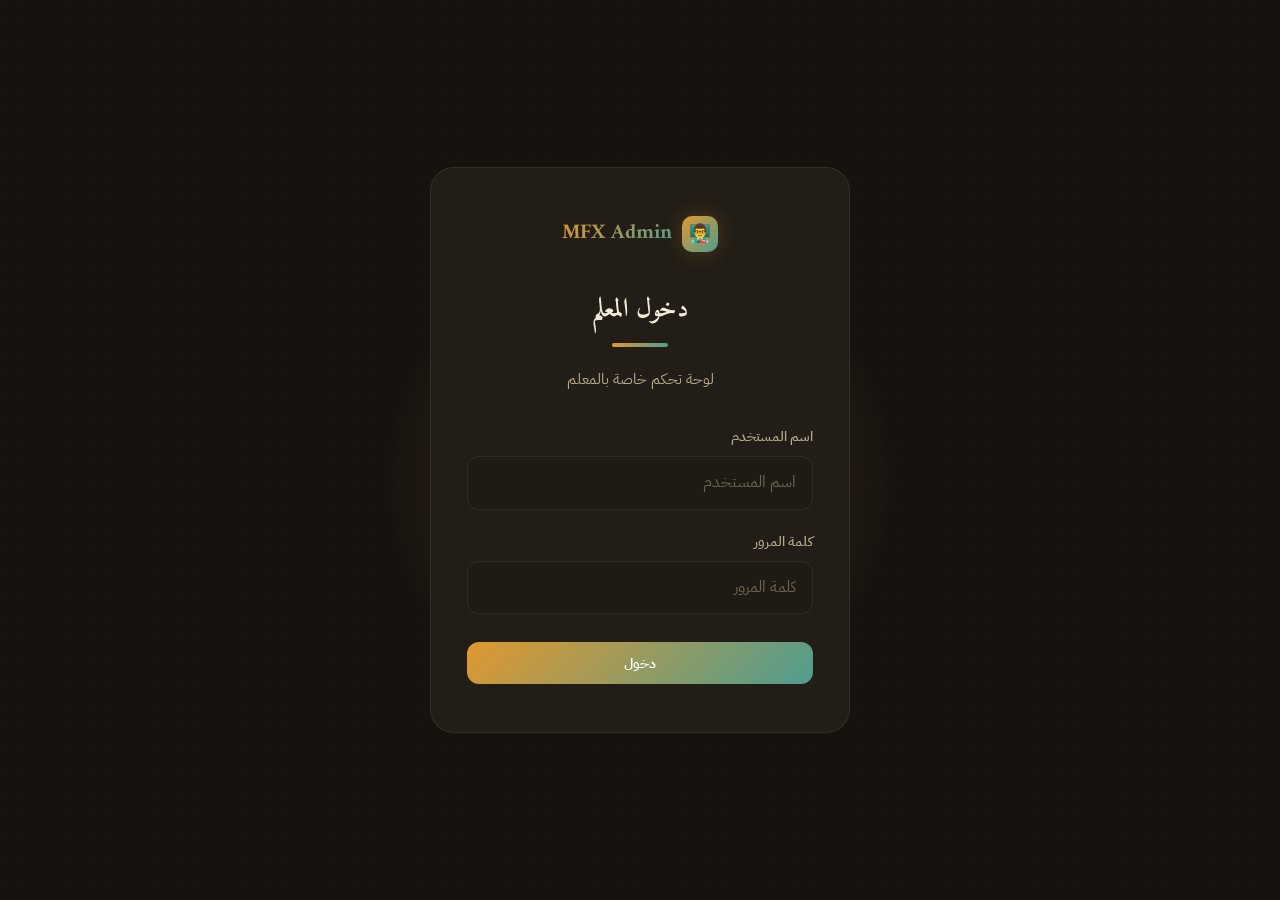
==== account.html @ 722a6562 "Add files via upload" ====
<!DOCTYPE html>
<html lang="ar" dir="rtl">
<head>
  <meta charset="UTF-8">
  <meta name="viewport" content="width=device-width, initial-scale=1.0">
  <title>الحساب | MFX Admin</title>
  <link href="https://fonts.googleapis.com/css2?family=IBM+Plex+Sans+Arabic:wght@300;400;500;600;700&display=swap" rel="stylesheet">
  <link rel="stylesheet" href="css/style.css">
</head>
<body>
  <aside class="dash-sidebar">
    <div class="logo" style="margin-bottom:32px; padding:0 8px;">
      <div class="logo-mark">👨‍🏫</div>
      <span class="text-gradient">MFX Admin</span>
    </div>
    <nav>
      <a href="index.html" class="dash-nav-item"><span>📊</span> لوحة التحكم</a>
      <a href="units.html" class="dash-nav-item"><span>🎓</span> الكورسات</a>
      <a href="codes.html" class="dash-nav-item"><span>🎫</span> توليد الأكواد</a>
      <a href="students.html" class="dash-nav-item"><span>👥</span> الطلاب</a>
      <a href="exams.html" class="dash-nav-item"><span>📝</span> النتائج والامتحانات</a>
      <a href="presentations.html" class="dash-nav-item"><span>📊</span> العروض التقديمية</a>
      <a href="chat.html" class="dash-nav-item"><span>💬</span> المحادثات</a>
      <a href="account.html" class="dash-nav-item active"><span>🔒</span> الحساب</a>
      <a href="#" class="dash-nav-item" onclick="logout()" style="margin-top:auto; color:var(--danger);"><span>🚪</span> خروج</a>
    </nav>
  </aside>

  <main class="dash-main">
    <div style="margin-bottom:32px;">
      <h1 style="font-size:1.6rem;">🔒 الحساب</h1>
      <p style="color:var(--text-secondary); margin-top:4px;">غيّر كلمة مرور حساب الأدمن</p>
    </div>

    <div style="background:var(--bg-card); border:1px solid var(--border); border-radius:var(--radius-lg); padding:32px; max-width:480px;">
      <div class="form-group">
        <label>كلمة المرور الحالية</label>
        <input type="password" class="inp" id="current-password" autocomplete="current-password">
      </div>
      <div class="form-group">
        <label>كلمة المرور الجديدة (8 حروف على الأقل)</label>
        <input type="password" class="inp" id="new-password" autocomplete="new-password">
      </div>
      <div class="form-group">
        <label>تأكيد كلمة المرور الجديدة</label>
        <input type="password" class="inp" id="confirm-password" autocomplete="new-password">
      </div>
      <button class="btn btn-primary" onclick="changeAdminPassword()">💾 تغيير كلمة المرور</button>
    </div>
  </main>

  <script src="js/app.js"></script>
</body>
</html>
---- css/style.css ----
@import url('https://fonts.googleapis.com/css2?family=Amiri:ital,wght@0,400;0,700;1,400&family=IBM+Plex+Sans+Arabic:wght@300;400;500;600;700&display=swap');

/* ============================================================
   "دفتر وحبر" (Notebook & Ink) — a warm, low-glare study theme.
   Built deliberately AWAY from the two AI-default looks: this is
   not cream-paper-with-terracotta, and not near-black-with-neon.
   Instead: a warm charcoal-brown (never pure black — easier on
   the eyes for long sessions) with a honey-amber "highlighter"
   accent and a muted ink-teal second accent. Amiri (a classical
   Arabic Naskh serif) carries headings — a nod to exam paper and
   handwritten notebooks — while IBM Plex Sans Arabic stays for
   body text and UI, where clarity matters more than character.
   Same tokens as the student site, kept in sync deliberately.
   ============================================================ */
:root {
  --bg: #16130f;
  --bg-elevated: #1e1a14;
  --bg-card: #221d16;
  --bg-glass: rgba(34, 29, 22, 0.72);
  --border: rgba(244, 228, 193, 0.08);
  --border-hover: rgba(244, 228, 193, 0.18);
  --text: #f3ead9;
  --text-secondary: #b6a98e;
  --text-muted: #6e6350;
  --accent: #e0982f;
  --accent-light: #f0b45c;
  --accent-glow: rgba(224, 152, 47, 0.25);
  --accent-2: #4f9d8f;
  --accent-2-glow: rgba(79, 157, 143, 0.2);
  --success: #6fae4e;
  --warning: #e0982f;
  --danger: #cf5d4c;
  --radius-sm: 8px;
  --radius-md: 12px;
  --radius-lg: 16px;
  --radius-xl: 24px;
  --shadow-sm: 0 1px 2px rgba(0,0,0,0.4);
  --shadow-md: 0 4px 20px rgba(0,0,0,0.5);
  --shadow-lg: 0 8px 40px rgba(0,0,0,0.6);
  --shadow-glow: 0 0 40px var(--accent-glow);
  --transition: all 0.25s cubic-bezier(0.4, 0, 0.2, 1);
  --font-display: 'Amiri', 'IBM Plex Sans Arabic', serif;
}

* { margin:0; padding:0; box-sizing:border-box; }
html { scroll-behavior:smooth; }
body {
  font-family: 'IBM Plex Sans Arabic', sans-serif;
  background:
    radial-gradient(circle at 1.5px 1.5px, rgba(244,228,193,0.05) 1px, transparent 0) 0 0/22px 22px,
    var(--bg);
  color: var(--text);
  line-height: 1.7;
  min-height: 100vh;
  direction: rtl;
  -webkit-font-smoothing: antialiased;
}
h1, h2 { font-family: var(--font-display); }

::-webkit-scrollbar { width: 6px; }
::-webkit-scrollbar-track { background: transparent; }
::-webkit-scrollbar-thumb { background: var(--text-muted); border-radius: 3px; }
::selection { background: var(--accent); color: #1a1509; }

/* Visible keyboard focus everywhere — never removed, only restyled */
a:focus-visible, button:focus-visible, input:focus-visible, textarea:focus-visible,
select:focus-visible, .btn:focus-visible, .opt:focus-within {
  outline: 2px solid var(--accent);
  outline-offset: 2px;
}

@media (prefers-reduced-motion: reduce) {
  .anim, .skel { animation: none !important; opacity: 1 !important; }
  * { transition-duration: 0.01ms !important; }
}

.container { max-width: 1200px; margin:0 auto; padding: 0 24px; }
.section { padding: 100px 0; }

.text-gradient {
  font-family: var(--font-display);
  background: linear-gradient(135deg, var(--accent) 0%, var(--accent-2) 100%);
  -webkit-background-clip: text;
  -webkit-text-fill-color: transparent;
  background-clip: text;
}

.glass {
  background: var(--bg-glass);
  backdrop-filter: blur(20px) saturate(180%);
  -webkit-backdrop-filter: blur(20px) saturate(180%);
  border: 1px solid var(--border);
}

/* Navbar */
.navbar {
  position: fixed;
  top:0; left:0; right:0;
  z-index: 1000;
  height: 72px;
  display: flex;
  align-items: center;
  background: rgba(22,19,15,0.82);
  backdrop-filter: blur(20px);
  border-bottom: 1px solid var(--border);
}
.navbar-inner {
  width: 100%;
  max-width: 1200px;
  margin: 0 auto;
  padding: 0 24px;
  display: flex;
  align-items: center;
  justify-content: space-between;
}
.logo {
  display: flex;
  align-items: center;
  gap: 10px;
  text-decoration: none;
  color: var(--text);
  font-weight: 700;
  font-size: 1.3rem;
}
.logo-mark {
  width: 36px; height: 36px;
  border-radius: 10px;
  background: linear-gradient(135deg, var(--accent), var(--accent-2));
  display: flex;
  align-items: center;
  justify-content: center;
  font-size: 1.1rem;
  box-shadow: 0 0 20px var(--accent-glow);
}
.nav-links {
  display: flex;
  gap: 32px;
  list-style: none;
}
.nav-links a {
  color: var(--text-secondary);
  text-decoration: none;
  font-size: 0.9rem;
  font-weight: 500;
  transition: var(--transition);
  position: relative;
}
.nav-links a:hover { color: var(--text); }
.nav-links a::after {
  content: '';
  position: absolute;
  bottom: -6px; left: 50%;
  transform: translateX(-50%);
  width: 0; height: 2px;
  background: linear-gradient(90deg, var(--accent), var(--accent-2));
  border-radius: 2px;
  transition: var(--transition);
}
.nav-links a:hover::after { width: 100%; }
.nav-actions { display: flex; gap: 12px; align-items: center; }

/* Buttons */
.btn {
  display: inline-flex;
  align-items: center;
  justify-content: center;
  gap: 8px;
  padding: 10px 22px;
  border-radius: var(--radius-md);
  font-size: 0.9rem;
  font-weight: 600;
  text-decoration: none;
  border: none;
  cursor: pointer;
  transition: var(--transition);
  font-family: inherit;
  white-space: nowrap;
}
.btn-primary {
  background: linear-gradient(135deg, var(--accent), var(--accent-2));
  color: white;
  box-shadow: 0 0 0 0 var(--accent-glow);
}
.btn-primary:hover {
  transform: translateY(-2px);
  box-shadow: 0 8px 30px var(--accent-glow), 0 0 0 1px rgba(244,228,193,0.12) inset;
}
.btn-secondary {
  background: var(--bg-elevated);
  color: var(--text);
  border: 1px solid var(--border);
}
.btn-secondary:hover {
  border-color: var(--border-hover);
  background: rgba(244,228,193,0.04);
  transform: translateY(-1px);
}
.btn-ghost {
  background: transparent;
  color: var(--text-secondary);
}
.btn-ghost:hover { color: var(--text); }
.btn-danger {
  background: rgba(239,68,68,0.1);
  color: var(--danger);
  border: 1px solid rgba(239,68,68,0.2);
}
.btn-danger:hover {
  background: rgba(239,68,68,0.2);
  transform: translateY(-1px);
}
.btn-lg { padding: 14px 32px; font-size: 1rem; }
.btn-sm { padding: 6px 14px; font-size: 0.8rem; }

/* Hero */
.hero {
  position: relative;
  padding: 160px 0 100px;
  overflow: hidden;
  text-align: center;
}
.hero::before {
  content: '';
  position: absolute;
  top: -50%; left: 50%;
  transform: translateX(-50%);
  width: 800px; height: 800px;
  background: radial-gradient(circle, var(--accent-glow) 0%, transparent 70%);
  pointer-events: none;
}
.hero h1 {
  font-size: clamp(2.5rem, 6vw, 4.5rem);
  font-weight: 700;
  line-height: 1.15;
  margin-bottom: 24px;
  position: relative;
  z-index: 1;
  letter-spacing: -0.02em;
}
.hero p {
  font-size: 1.2rem;
  color: var(--text-secondary);
  max-width: 560px;
  margin: 0 auto 40px;
  position: relative;
  z-index: 1;
}
.hero-actions {
  display: flex;
  gap: 16px;
  justify-content: center;
  flex-wrap: wrap;
  position: relative;
  z-index: 1;
}

/* Cards */
.card {
  background: var(--bg-card);
  border: 1px solid var(--border);
  border-radius: var(--radius-lg);
  overflow: hidden;
  transition: var(--transition);
  position: relative;
}
.card::before {
  content: '';
  position: absolute;
  top: 0; left: 0; right: 0;
  height: 1px;
  background: linear-gradient(90deg, transparent, rgba(244,228,193,0.1), transparent);
}
.card:hover {
  border-color: var(--border-hover);
  transform: translateY(-6px);
  box-shadow: var(--shadow-lg), 0 0 60px rgba(224,152,47,0.08);
}
.card-img {
  width: 100%;
  height: 200px;
  background: linear-gradient(135deg, #241f17 0%, #17140f 50%, #241f17 100%);
  display: flex;
  align-items: center;
  justify-content: center;
  font-size: 3.5rem;
  position: relative;
  overflow: hidden;
}
.card-img::after {
  content: '';
  position: absolute;
  inset: 0;
  background: linear-gradient(to top, var(--bg-card), transparent 60%);
}
.card-body { padding: 24px; }
.card-tag {
  display: inline-block;
  padding: 4px 12px;
  background: rgba(224,152,47,0.1);
  color: var(--accent-light);
  border-radius: 100px;
  font-size: 0.75rem;
  font-weight: 600;
  margin-bottom: 12px;
}
.card h3 { font-size: 1.15rem; font-weight: 600; margin-bottom: 8px; line-height: 1.4; }
.card p { color: var(--text-secondary); font-size: 0.9rem; line-height: 1.7; margin-bottom: 16px; }
.card-footer {
  display: flex;
  align-items: center;
  justify-content: space-between;
  padding-top: 16px;
  border-top: 1px solid var(--border);
}
.card-price { font-size: 1.4rem; font-weight: 700; }
.card-price span { font-size: 0.8rem; color: var(--text-muted); font-weight: 400; }

/* Grids */
.grid-3 {
  display: grid;
  grid-template-columns: repeat(auto-fill, minmax(320px, 1fr));
  gap: 24px;
}
.grid-4 {
  display: grid;
  grid-template-columns: repeat(auto-fill, minmax(260px, 1fr));
  gap: 20px;
}

/* Feature cards */
.feature-card {
  padding: 32px;
  background: var(--bg-card);
  border: 1px solid var(--border);
  border-radius: var(--radius-lg);
  transition: var(--transition);
}
.feature-card:hover {
  border-color: rgba(224,152,47,0.3);
  box-shadow: 0 0 40px rgba(224,152,47,0.06);
}
.feature-icon {
  width: 48px; height: 48px;
  border-radius: var(--radius-md);
  background: linear-gradient(135deg, var(--accent), var(--accent-2));
  display: flex;
  align-items: center;
  justify-content: center;
  font-size: 1.4rem;
  margin-bottom: 20px;
  box-shadow: 0 4px 20px var(--accent-glow);
}
.feature-card h3 { font-size: 1.05rem; font-weight: 600; margin-bottom: 8px; }
.feature-card p { color: var(--text-secondary); font-size: 0.9rem; line-height: 1.7; }

/* Tabs */
.tabs {
  display: flex;
  gap: 4px;
  border-bottom: 1px solid var(--border);
  margin-bottom: 32px;
  overflow-x: auto;
}
.tab {
  padding: 14px 24px;
  background: none;
  border: none;
  color: var(--text-secondary);
  font-family: inherit;
  font-size: 0.9rem;
  font-weight: 600;
  cursor: pointer;
  border-bottom: 2px solid transparent;
  transition: var(--transition);
  white-space: nowrap;
}
.tab:hover { color: var(--text); }
.tab.active { color: var(--text); border-bottom-color: var(--accent); }

/* Accordion */
.accordion-item {
  background: var(--bg-card);
  border: 1px solid var(--border);
  border-radius: var(--radius-md);
  overflow: hidden;
  margin-bottom: 8px;
}
.accordion-header {
  padding: 18px 22px;
  display: flex;
  align-items: center;
  justify-content: space-between;
  cursor: pointer;
  transition: var(--transition);
  user-select: none;
}
.accordion-header:hover { background: rgba(244,228,193,0.03); }
.accordion-header h4 { font-size: 0.95rem; font-weight: 600; }
.accordion-header .meta {
  display: flex;
  align-items: center;
  gap: 16px;
  color: var(--text-muted);
  font-size: 0.85rem;
}
.accordion-content {
  padding: 0 22px 22px;
  display: none;
}
.accordion-item.open .accordion-content { display: block; }
.accordion-item.open .accordion-header { border-bottom: 1px solid var(--border); }

/* Exam */
.exam-wrap {
  max-width: 800px;
  margin: 0 auto;
  padding: 120px 24px 60px;
}
.exam-header { text-align: center; margin-bottom: 48px; }
.timer {
  display: inline-flex;
  align-items: center;
  gap: 10px;
  padding: 10px 24px;
  background: var(--bg-card);
  border: 1px solid var(--border);
  border-radius: 100px;
  font-size: 1.1rem;
  font-weight: 700;
  font-family: monospace;
  letter-spacing: 1px;
}
.q-card {
  background: var(--bg-card);
  border: 1px solid var(--border);
  border-radius: var(--radius-lg);
  padding: 32px;
  margin-bottom: 20px;
}
.q-num {
  display: inline-block;
  padding: 4px 14px;
  background: linear-gradient(135deg, var(--accent), var(--accent-2));
  color: white;
  border-radius: 100px;
  font-size: 0.75rem;
  font-weight: 700;
  margin-bottom: 16px;
}
.q-text { font-size: 1.1rem; font-weight: 600; margin-bottom: 24px; line-height: 1.8; }
.opts { display: flex; flex-direction: column; gap: 10px; }
.opt {
  display: flex;
  align-items: center;
  gap: 14px;
  padding: 16px 20px;
  background: var(--bg-elevated);
  border: 1px solid var(--border);
  border-radius: var(--radius-md);
  cursor: pointer;
  transition: var(--transition);
}
.opt:hover { border-color: rgba(224,152,47,0.4); background: rgba(224,152,47,0.04); }
.opt input[type="radio"] { width: 20px; height: 20px; accent-color: var(--accent); flex-shrink: 0; }
.opt.sel { border-color: var(--accent); background: rgba(224,152,47,0.08); }

/* Auth */
.auth-wrap {
  min-height: 100vh;
  display: flex;
  align-items: center;
  justify-content: center;
  padding: 24px;
  position: relative;
  overflow: hidden;
}
.auth-wrap::before {
  content: '';
  position: absolute;
  top: 20%; left: 50%;
  transform: translateX(-50%);
  width: 600px; height: 600px;
  background: radial-gradient(circle, var(--accent-glow) 0%, transparent 60%);
  pointer-events: none;
}
.auth-card {
  width: 100%;
  max-width: 420px;
  background: var(--bg-card);
  border: 1px solid var(--border);
  border-radius: var(--radius-xl);
  padding: 48px 36px;
  position: relative;
  z-index: 1;
}
.auth-card .logo { justify-content: center; margin-bottom: 36px; }
.auth-card h2 {
  text-align: center; margin-bottom: 20px; font-size: 1.6rem;
  position: relative; padding-bottom: 16px;
}
/* Signature motif: a short two-tone "highlighter" stroke under the title —
   the one deliberately handmade-feeling accent in an otherwise disciplined,
   quiet layout. Pure CSS, no image asset. */
.auth-card h2::after {
  content: '';
  position: absolute; bottom: 0; right: 50%; transform: translateX(50%);
  width: 56px; height: 4px; border-radius: 4px;
  background: linear-gradient(90deg, var(--accent), var(--accent-2));
}
.auth-card > p { text-align: center; color: var(--text-secondary); margin-bottom: 32px; font-size: 0.95rem; }
.form-group { margin-bottom: 20px; }
.form-group label {
  display: block;
  margin-bottom: 8px;
  font-size: 0.85rem;
  font-weight: 500;
  color: var(--text-secondary);
}
.inp {
  width: 100%;
  padding: 13px 16px;
  background: var(--bg-elevated);
  border: 1px solid var(--border);
  border-radius: var(--radius-md);
  color: var(--text);
  font-family: inherit;
  font-size: 0.95rem;
  transition: var(--transition);
}
.inp:focus { outline: none; border-color: var(--accent); box-shadow: 0 0 0 3px var(--accent-glow); }
.inp::placeholder { color: var(--text-muted); }

/* Empty states */
.empty {
  text-align: center;
  padding: 80px 24px;
  color: var(--text-muted);
}
.empty-icon { font-size: 4rem; margin-bottom: 20px; opacity: 0.5; }
.empty h3 { color: var(--text-secondary); margin-bottom: 8px; font-size: 1.1rem; }
.empty p { font-size: 0.9rem; max-width: 400px; margin: 0 auto; }

/* Badges */
.badge {
  display: inline-flex;
  align-items: center;
  gap: 6px;
  padding: 5px 12px;
  border-radius: 100px;
  font-size: 0.75rem;
  font-weight: 600;
}
.badge-ok { background: rgba(34,197,94,0.1); color: #4ade80; }
.badge-warn { background: rgba(245,158,11,0.1); color: #fbbf24; }
.badge-err { background: rgba(239,68,68,0.1); color: #f87171; }
.badge-info { background: rgba(224,152,47,0.1); color: var(--accent-light); }

/* Progress */
.prog { width: 100%; height: 6px; background: var(--bg-elevated); border-radius: 100px; overflow: hidden; }
.prog-fill { height: 100%; background: linear-gradient(90deg, var(--accent), var(--accent-2)); border-radius: 100px; transition: width 0.5s ease; }

/* Toast */
.toast {
  position: fixed;
  bottom: 28px;
  left: 50%;
  transform: translateX(-50%) translateY(100px);
  padding: 14px 28px;
  background: var(--bg-card);
  border: 1px solid var(--border);
  border-radius: var(--radius-md);
  color: var(--text);
  font-size: 0.9rem;
  font-weight: 500;
  z-index: 9999;
  opacity: 0;
  transition: all 0.4s cubic-bezier(0.4, 0, 0.2, 1);
  box-shadow: var(--shadow-lg);
}
.toast.on { transform: translateX(-50%) translateY(0); opacity: 1; }

/* Section header */
.sec-head { text-align: center; margin-bottom: 64px; }
.sec-head h2 {
  font-size: clamp(1.8rem, 4vw, 2.6rem); margin-bottom: 20px; font-weight: 700;
  position: relative; display: inline-block; padding-bottom: 18px;
}
.sec-head h2::after {
  content: '';
  position: absolute; bottom: 0; right: 50%; transform: translateX(50%);
  width: 72px; height: 4px; border-radius: 4px;
  background: linear-gradient(90deg, var(--accent), var(--accent-2));
}
.sec-head p { color: var(--text-secondary); font-size: 1.05rem; max-width: 520px; margin: 0 auto; line-height: 1.7; }

/* Footer */
.footer {
  border-top: 1px solid var(--border);
  padding: 40px 0;
  text-align: center;
  color: var(--text-muted);
  font-size: 0.85rem;
}

/* Animations */
@keyframes fadeUp {
  from { opacity: 0; transform: translateY(30px); }
  to { opacity: 1; transform: translateY(0); }
}
.anim { animation: fadeUp 0.7s ease forwards; opacity: 0; }
.d1 { animation-delay: 0.1s; }
.d2 { animation-delay: 0.2s; }
.d3 { animation-delay: 0.3s; }

/* Skeleton */
.skel {
  background: linear-gradient(90deg, var(--bg-elevated) 25%, var(--bg-card) 50%, var(--bg-elevated) 75%);
  background-size: 200% 100%;
  animation: shimmer 1.5s infinite;
  border-radius: var(--radius-md);
}
@keyframes shimmer {
  0% { background-position: 200% 0; }
  100% { background-position: -200% 0; }
}

/* Dashboard sidebar */
.dash-sidebar {
  width: 260px;
  height: 100vh;
  position: fixed;
  right: 0; top: 0;
  background: var(--bg-card);
  border-left: 1px solid var(--border);
  padding: 24px;
  z-index: 100;
  overflow-y: auto;
}
.dash-main {
  margin-right: 260px;
  padding: 96px 32px 32px;
  min-height: 100vh;
}
.dash-nav-item {
  display: flex;
  align-items: center;
  gap: 12px;
  padding: 12px 16px;
  border-radius: var(--radius-md);
  color: var(--text-secondary);
  text-decoration: none;
  font-size: 0.9rem;
  font-weight: 500;
  transition: var(--transition);
  margin-bottom: 4px;
}
.dash-nav-item:hover, .dash-nav-item.active {
  background: rgba(224,152,47,0.08);
  color: var(--text);
}
.dash-nav-item.active { border-right: 2px solid var(--accent); }

.stat-card {
  background: var(--bg-card);
  border: 1px solid var(--border);
  border-radius: var(--radius-lg);
  padding: 24px;
  transition: var(--transition);
}
.stat-card:hover { border-color: var(--border-hover); }
.stat-value { font-size: 2rem; font-weight: 700; margin-bottom: 4px; }
.stat-label { color: var(--text-secondary); font-size: 0.85rem; }

/* Table */
.table-wrap { overflow-x: auto; }
table {
  width: 100%;
  border-collapse: collapse;
  font-size: 0.9rem;
}
th, td {
  padding: 14px 16px;
  text-align: right;
  border-bottom: 1px solid var(--border);
}
th {
  color: var(--text-secondary);
  font-weight: 600;
  font-size: 0.8rem;
  text-transform: uppercase;
  letter-spacing: 0.5px;
}
tr:hover td { background: rgba(244,228,193,0.03); }

/* Leaderboard */
.leaderboard-item {
  display: flex;
  align-items: center;
  gap: 16px;
  padding: 16px 20px;
  background: var(--bg-card);
  border: 1px solid var(--border);
  border-radius: var(--radius-md);
  margin-bottom: 8px;
  transition: var(--transition);
}
.leaderboard-item:hover { border-color: var(--border-hover); }
.leaderboard-rank {
  width: 36px; height: 36px;
  border-radius: 50%;
  display: flex;
  align-items: center;
  justify-content: center;
  font-weight: 700;
  font-size: 0.9rem;
  flex-shrink: 0;
}
.rank-1 { background: linear-gradient(135deg, #fbbf24, #f59e0b); color: #000; }
.rank-2 { background: linear-gradient(135deg, #e5e7eb, #9ca3af); color: #000; }
.rank-3 { background: linear-gradient(135deg, #fdba74, #ea580c); color: #000; }
.rank-other { background: var(--bg-elevated); color: var(--text-secondary); }

/* Responsive */
@media (max-width: 768px) {
  .nav-links { display: none; }
  .hero { padding: 130px 0 60px; }
  .hero h1 { font-size: 2rem; }
  .section { padding: 60px 0; }
  .grid-3, .grid-4 { grid-template-columns: 1fr; }
  .auth-card { padding: 36px 24px; }
  .dash-sidebar { display: none; }
  .dash-main { margin-right: 0; padding: 80px 16px 16px; }
}

/* ===== Global loading spinner (lightweight, no heavy animation) ===== */
.mfx-spinner {
  display: inline-block;
  width: 18px;
  height: 18px;
  border: 2px solid rgba(255,255,255,0.25);
  border-top-color: currentColor;
  border-radius: 50%;
  animation: mfx-spin 0.6s linear infinite;
  vertical-align: -3px;
  margin-left: 8px;
}
@keyframes mfx-spin { to { transform: rotate(360deg); } }

.btn[disabled], .btn.is-loading {
  opacity: 0.7;
  cursor: not-allowed;
  pointer-events: none;
}

/* Full-page loading overlay shown while a page's initial data is being
   fetched, so the teacher sees a spinner instead of a blank page. */
.mfx-page-loader {
  position: fixed; inset: 0; z-index: 9999;
  display: flex; align-items: center; justify-content: center;
  background: var(--bg);
  transition: opacity 0.2s ease;
}
.mfx-page-loader.is-hiding { opacity: 0; pointer-events: none; }
.mfx-page-loader-content { display: flex; flex-direction: column; align-items: center; gap: 14px; }
.mfx-page-loader-credit {
  font-family: var(--font-display);
  font-size: 1rem; font-weight: 700; letter-spacing: 0.5px;
  background: linear-gradient(135deg, var(--accent), var(--accent-2));
  -webkit-background-clip: text; -webkit-text-fill-color: transparent; background-clip: text;
}
.mfx-page-loader-ring {
  width: 44px; height: 44px;
  border: 3px solid rgba(255,255,255,0.15);
  border-top-color: var(--accent);
  border-radius: 50%;
  animation: mfx-spin 0.7s linear infinite;
}


/* ===== VOCABULARY SECTION ENHANCEMENTS ===== */
.vocab-card {
  display: flex;
  align-items: center;
  justify-content: space-between;
  gap: 12px;
  padding: 16px 20px;
  background: linear-gradient(135deg, var(--bg-card) 0%, var(--bg-elevated) 100%);
  border: 1px solid var(--border-hover);
  border-radius: var(--radius-md);
  transition: var(--transition);
}

.vocab-card:hover {
  background: linear-gradient(135deg, var(--bg-elevated) 0%, var(--bg-card) 100%);
  border-color: var(--accent-glow);
  box-shadow: 0 0 20px var(--accent-glow);
}

.vocab-word {
  font-weight: 600;
  font-size: 1.05rem;
  color: var(--text);
  letter-spacing: 0.5px;
}

.vocab-lang-badge {
  display: inline-block;
  padding: 4px 12px;
  background: var(--accent-glow);
  color: var(--accent);
  font-size: 0.75rem;
  font-weight: 600;
  border-radius: 20px;
  text-transform: uppercase;
}

/* ===== FORM ENHANCEMENTS ===== */
.btn.active {
  background: var(--accent) !important;
  color: #1a1509 !important;
  box-shadow: var(--shadow-glow) !important;
}

.mode-toggle {
  display: flex;
  gap: 8px;
  margin-bottom: 16px;
  border-bottom: 2px solid var(--border);
  padding-bottom: 12px;
}

.mode-toggle .btn {
  flex: 1;
  border-radius: var(--radius-md) var(--radius-md) 0 0;
  border-bottom: 3px solid transparent;
  transition: var(--transition);
}

.mode-toggle .btn.active {
  border-bottom-color: var(--accent);
  background: transparent;
  color: var(--accent);
}

.inp {
  font-size: 1rem;
  line-height: 1.6;
}

textarea.inp {
  resize: vertical;
  font-family: 'IBM Plex Sans Arabic', sans-serif;
  padding: 12px 16px;
}

/* ===== RESPONSIVE IMPROVEMENTS ===== */
@media (max-width: 768px) {
  .mode-toggle {
    flex-direction: column;
  }

  .mode-toggle .btn {
    border-bottom: none;
    border-right: 3px solid transparent;
  }

  .mode-toggle .btn.active {
    border-right-color: var(--accent);
    border-bottom: none;
  }

  .vocab-card > div:last-child {
    width: 100%;
    display: flex;
    gap: 8px;
  }

  .vocab-card .btn {
    flex: 1;
    min-width: 0;
    font-size: 0.85rem;
    padding: 6px 10px;
  }
}
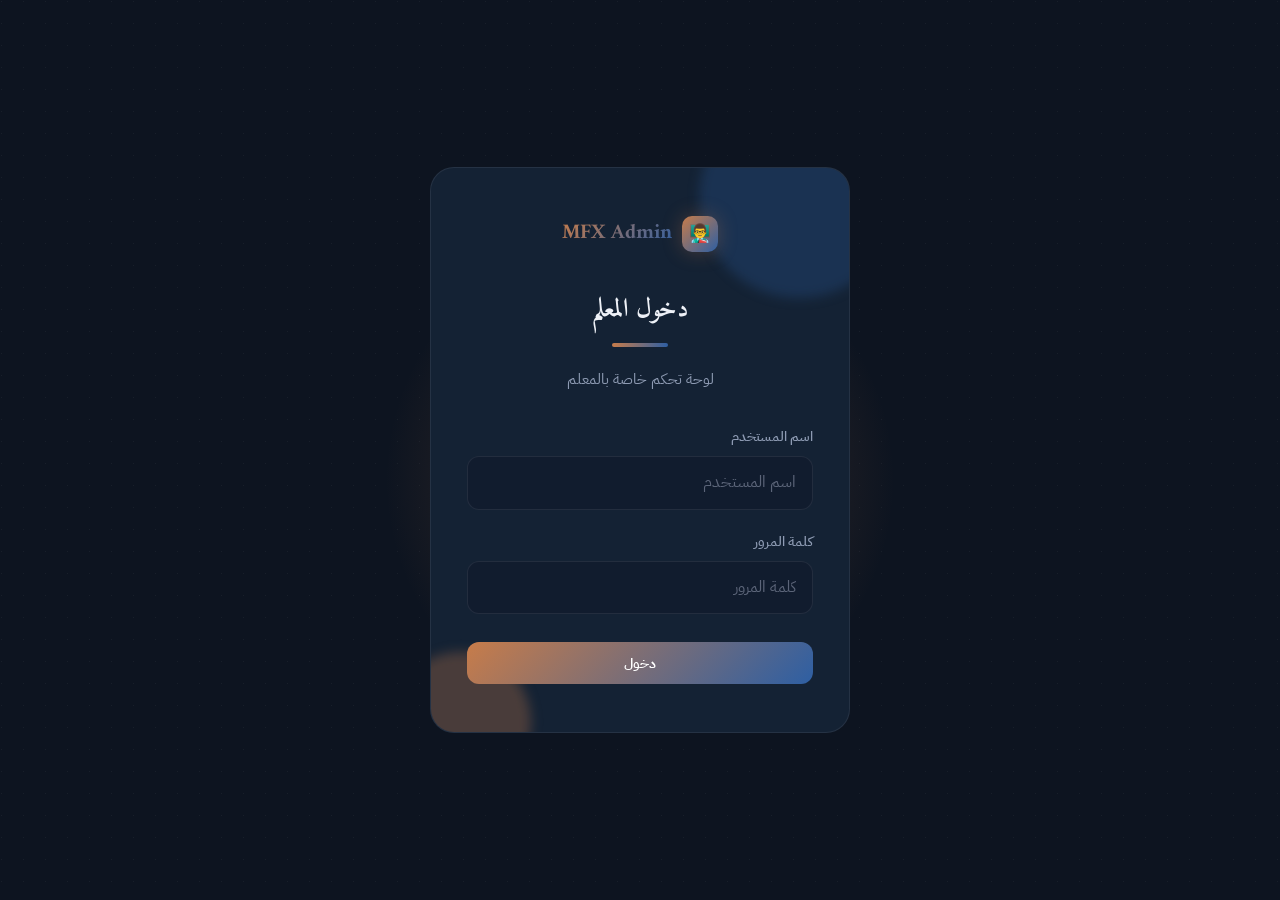
==== commit 75376128: "Add files via upload" ====
--- a/account.html
+++ b/account.html
@@ -8,6 +8,9 @@
   <link rel="stylesheet" href="css/style.css">
 </head>
 <body>
+  <button class="mfx-menu-toggle" onclick="toggleMfxSidebar()" aria-label="فتح القائمة">☰</button>
+  <div class="mfx-sidebar-backdrop" id="mfx-sidebar-backdrop" onclick="toggleMfxSidebar()"></div>
+
   <aside class="dash-sidebar">
     <div class="logo" style="margin-bottom:32px; padding:0 8px;">
       <div class="logo-mark">👨‍🏫</div>
--- a/css/style.css
+++ b/css/style.css
@@ -14,23 +14,28 @@
    Same tokens as the student site, kept in sync deliberately.
    ============================================================ */
 :root {
-  --bg: #16130f;
-  --bg-elevated: #1e1a14;
-  --bg-card: #221d16;
-  --bg-glass: rgba(34, 29, 22, 0.72);
-  --border: rgba(244, 228, 193, 0.08);
-  --border-hover: rgba(244, 228, 193, 0.18);
-  --text: #f3ead9;
-  --text-secondary: #b6a98e;
-  --text-muted: #6e6350;
-  --accent: #e0982f;
-  --accent-light: #f0b45c;
-  --accent-glow: rgba(224, 152, 47, 0.25);
-  --accent-2: #4f9d8f;
-  --accent-2-glow: rgba(79, 157, 143, 0.2);
-  --success: #6fae4e;
-  --warning: #e0982f;
-  --danger: #cf5d4c;
+  /* "أزرق ليلي ونحاسي" (Midnight & Copper) — chosen design direction:
+     a cool midnight-blue base instead of the old warm charcoal-brown,
+     with a warm copper primary accent and a muted midnight-blue second
+     accent for contrast. Deliberately away from the purple/cyan
+     "generic AI" gradient look. */
+  --bg: #0d1420;
+  --bg-elevated: #111c2e;
+  --bg-card: #142234;
+  --bg-glass: rgba(20, 34, 52, 0.72);
+  --border: rgba(238, 241, 247, 0.08);
+  --border-hover: rgba(238, 241, 247, 0.18);
+  --text: #eef1f7;
+  --text-secondary: #8e9bb3;
+  --text-muted: #5c6579;
+  --accent: #c77c4a;
+  --accent-light: #d99a6e;
+  --accent-glow: rgba(199, 124, 74, 0.3);
+  --accent-2: #2e5fa3;
+  --accent-2-glow: rgba(46, 95, 163, 0.28);
+  --success: #4caf7d;
+  --warning: #d6a24a;
+  --danger: #d1594f;
   --radius-sm: 8px;
   --radius-md: 12px;
   --radius-lg: 16px;
@@ -48,7 +53,7 @@
 body {
   font-family: 'IBM Plex Sans Arabic', sans-serif;
   background:
-    radial-gradient(circle at 1.5px 1.5px, rgba(244,228,193,0.05) 1px, transparent 0) 0 0/22px 22px,
+    radial-gradient(circle at 1.5px 1.5px, rgba(238,241,247,0.05) 1px, transparent 0) 0 0/22px 22px,
     var(--bg);
   color: var(--text);
   line-height: 1.7;
@@ -101,7 +106,7 @@
   height: 72px;
   display: flex;
   align-items: center;
-  background: rgba(22,19,15,0.82);
+  background: rgba(13,20,32,0.82);
   backdrop-filter: blur(20px);
   border-bottom: 1px solid var(--border);
 }
@@ -184,7 +189,7 @@
 }
 .btn-primary:hover {
   transform: translateY(-2px);
-  box-shadow: 0 8px 30px var(--accent-glow), 0 0 0 1px rgba(244,228,193,0.12) inset;
+  box-shadow: 0 8px 30px var(--accent-glow), 0 0 0 1px rgba(238,241,247,0.12) inset;
 }
 .btn-secondary {
   background: var(--bg-elevated);
@@ -193,7 +198,7 @@
 }
 .btn-secondary:hover {
   border-color: var(--border-hover);
-  background: rgba(244,228,193,0.04);
+  background: rgba(238,241,247,0.04);
   transform: translateY(-1px);
 }
 .btn-ghost {
@@ -224,10 +229,30 @@
   content: '';
   position: absolute;
   top: -50%; left: 50%;
-  transform: translateX(-50%);
   width: 800px; height: 800px;
   background: radial-gradient(circle, var(--accent-glow) 0%, transparent 70%);
   pointer-events: none;
+  animation: mfx-hero-drift 9s ease-in-out infinite;
+}
+/* Second, smaller glow in the second accent color — was missing before,
+   so the hero only ever breathed in one color. Drifts opposite the
+   first for a subtle parallax feel instead of both moving in sync. */
+.hero::after {
+  content: '';
+  position: absolute;
+  bottom: -30%; right: 8%;
+  width: 420px; height: 420px;
+  background: radial-gradient(circle, var(--accent-2-glow) 0%, transparent 70%);
+  pointer-events: none;
+  animation: mfx-hero-drift-2 7s ease-in-out infinite;
+}
+@keyframes mfx-hero-drift {
+  0%, 100% { transform: translateX(-50%) translateY(0); }
+  50% { transform: translateX(-50%) translateY(24px); }
+}
+@keyframes mfx-hero-drift-2 {
+  0%, 100% { transform: translate(0, 0) scale(1); }
+  50% { transform: translate(-18px, -14px) scale(1.08); }
 }
 .hero h1 {
   font-size: clamp(2.5rem, 6vw, 4.5rem);
@@ -269,7 +294,7 @@
   position: absolute;
   top: 0; left: 0; right: 0;
   height: 1px;
-  background: linear-gradient(90deg, transparent, rgba(244,228,193,0.1), transparent);
+  background: linear-gradient(90deg, transparent, rgba(238,241,247,0.1), transparent);
 }
 .card:hover {
   border-color: var(--border-hover);
@@ -395,7 +420,7 @@
   transition: var(--transition);
   user-select: none;
 }
-.accordion-header:hover { background: rgba(244,228,193,0.03); }
+.accordion-header:hover { background: rgba(238,241,247,0.03); }
 .accordion-header h4 { font-size: 0.95rem; font-weight: 600; }
 .accordion-header .meta {
   display: flex;
@@ -492,8 +517,36 @@
   border-radius: var(--radius-xl);
   padding: 48px 36px;
   position: relative;
+  overflow: hidden;
   z-index: 1;
 }
+/* Same drifting-blob motif as the hero, scaled down for a card — gives
+   the login screen a bit of life instead of sitting completely static. */
+.auth-card::before {
+  content: '';
+  position: absolute;
+  top: -70px; right: -50px;
+  width: 200px; height: 200px;
+  border-radius: 50%;
+  background: var(--accent-2-glow);
+  filter: blur(6px);
+  pointer-events: none;
+  z-index: 0;
+  animation: mfx-drift-1 8s ease-in-out infinite;
+}
+.auth-card::after {
+  content: '';
+  position: absolute;
+  bottom: -60px; left: -40px;
+  width: 140px; height: 140px;
+  border-radius: 50%;
+  background: var(--accent-glow);
+  filter: blur(6px);
+  pointer-events: none;
+  z-index: 0;
+  animation: mfx-drift-2 6s ease-in-out infinite;
+}
+.auth-card > * { position: relative; z-index: 1; }
 .auth-card .logo { justify-content: center; margin-bottom: 36px; }
 .auth-card h2 {
   text-align: center; margin-bottom: 20px; font-size: 1.6rem;
@@ -691,7 +744,7 @@
   text-transform: uppercase;
   letter-spacing: 0.5px;
 }
-tr:hover td { background: rgba(244,228,193,0.03); }
+tr:hover td { background: rgba(238,241,247,0.03); }
 
 /* Leaderboard */
 .leaderboard-item {
@@ -729,17 +782,62 @@
   .section { padding: 60px 0; }
   .grid-3, .grid-4 { grid-template-columns: 1fr; }
   .auth-card { padding: 36px 24px; }
-  .dash-sidebar { display: none; }
+  /* FIX: the sidebar used to just vanish here (display:none) with no
+     way back to it — that's what made most of the dashboard
+     unreachable from a phone. Now it becomes a slide-in drawer instead:
+     hidden off-screen by default, and shown by adding the
+     "mfx-open" class (see the toggle button + backdrop below). */
+  .dash-sidebar {
+    transform: translateX(105%);
+    transition: transform 0.25s ease;
+    box-shadow: -8px 0 30px rgba(0,0,0,0.4);
+  }
+  .dash-sidebar.mfx-open { transform: translateX(0); }
   .dash-main { margin-right: 0; padding: 80px 16px 16px; }
-}
-
-/* ===== Global loading spinner (lightweight, no heavy animation) ===== */
+  .mfx-menu-toggle { display: flex; }
+}
+
+/* Hamburger button that opens the drawer above — hidden on desktop
+   (the sidebar is already always visible there), shown only ≤768px via
+   the media query above. Fixed to the top corner so it's reachable from
+   every dashboard page without touching each page's own header markup. */
+.mfx-menu-toggle {
+  display: none;
+  position: fixed;
+  top: 16px; right: 16px;
+  z-index: 200;
+  width: 44px; height: 44px;
+  align-items: center; justify-content: center;
+  background: var(--bg-card);
+  border: 1px solid var(--border);
+  border-radius: var(--radius-md);
+  color: var(--text);
+  font-size: 1.3rem;
+  cursor: pointer;
+}
+/* Dims the page behind the open drawer and, more importantly, is the
+   tap target that closes it again — without this, a phone user could
+   open the drawer but have no obvious way to dismiss it short of
+   picking a link. Toggle its "mfx-open" class together with the
+   sidebar's from the same bit of JS. */
+.mfx-sidebar-backdrop {
+  display: none;
+  position: fixed; inset: 0;
+  background: rgba(0,0,0,0.5);
+  z-index: 99;
+}
+.mfx-sidebar-backdrop.mfx-open { display: block; }
+
+/* ===== Global loading spinner — two-tone (accent + accent-2), so even
+   the small inline version carries the midnight/copper identity instead
+   of a flat single-color ring. ===== */
 .mfx-spinner {
   display: inline-block;
   width: 18px;
   height: 18px;
-  border: 2px solid rgba(255,255,255,0.25);
-  border-top-color: currentColor;
+  border: 2px solid rgba(255,255,255,0.2);
+  border-top-color: var(--accent);
+  border-left-color: var(--accent-2);
   border-radius: 50%;
   animation: mfx-spin 0.6s linear infinite;
   vertical-align: -3px;
@@ -747,6 +845,34 @@
 }
 @keyframes mfx-spin { to { transform: rotate(360deg); } }
 
+/* ===== Decorative drifting blobs — soft, slow-moving color washes used
+   behind hero/auth/loader content for a bit of life without being loud.
+   Usage: wrap a positioned container with overflow:hidden and drop
+   <span class="mfx-blob mfx-blob-1"></span><span class="mfx-blob mfx-blob-2"></span>
+   inside it, before the real content. ===== */
+.mfx-blob {
+  position: absolute;
+  border-radius: 50%;
+  filter: blur(18px);
+  opacity: 0.35;
+  pointer-events: none;
+  z-index: 0;
+}
+.mfx-blob-1 {
+  width: 180px; height: 180px;
+  background: var(--accent-2);
+  top: -60px; right: -40px;
+  animation: mfx-drift-1 8s ease-in-out infinite;
+}
+.mfx-blob-2 {
+  width: 120px; height: 120px;
+  background: var(--accent);
+  bottom: -40px; left: -30px;
+  animation: mfx-drift-2 6s ease-in-out infinite;
+}
+@keyframes mfx-drift-1 { 0%, 100% { transform: translate(0,0) scale(1); } 50% { transform: translate(-16px, 16px) scale(1.1); } }
+@keyframes mfx-drift-2 { 0%, 100% { transform: translate(0,0) scale(1); } 50% { transform: translate(14px, -12px) scale(0.9); } }
+
 .btn[disabled], .btn.is-loading {
   opacity: 0.7;
   cursor: not-allowed;
@@ -754,27 +880,111 @@
 }
 
 /* Full-page loading overlay shown while a page's initial data is being
-   fetched, so the teacher sees a spinner instead of a blank page. */
+   fetched, so the teacher sees a spinner instead of a blank page. Two
+   slow blobs drift behind the loader so the wait feels alive rather
+   than a dead blank screen. */
 .mfx-page-loader {
   position: fixed; inset: 0; z-index: 9999;
   display: flex; align-items: center; justify-content: center;
   background: var(--bg);
+  overflow: hidden;
   transition: opacity 0.2s ease;
 }
 .mfx-page-loader.is-hiding { opacity: 0; pointer-events: none; }
-.mfx-page-loader-content { display: flex; flex-direction: column; align-items: center; gap: 14px; }
+.mfx-page-loader-content {
+  position: relative; z-index: 1;
+  display: flex; flex-direction: column; align-items: center; gap: 14px;
+}
 .mfx-page-loader-credit {
   font-family: var(--font-display);
   font-size: 1rem; font-weight: 700; letter-spacing: 0.5px;
   background: linear-gradient(135deg, var(--accent), var(--accent-2));
   -webkit-background-clip: text; -webkit-text-fill-color: transparent; background-clip: text;
 }
-.mfx-page-loader-ring {
-  width: 44px; height: 44px;
-  border: 3px solid rgba(255,255,255,0.15);
-  border-top-color: var(--accent);
-  border-radius: 50%;
-  animation: mfx-spin 0.7s linear infinite;
+/* Exploding-cubes page-loader — SIX small individual 3D-ish cubes that
+   burst outward in different directions (tumbling as they fly), then
+   snap back together, on a loop, while the whole cluster slowly spins.
+   Reuses the exact markup already output by showPageLoader() in
+   app.js (.loader-cube-wrap > .loader-cube > 6x .face) — no HTML/JS
+   change needed, this file is a drop-in replacement for the old
+   page-loader CSS. */
+.loader-cube-wrap {
+  width: 110px; height: 110px;
+  display: flex; align-items: center; justify-content: center;
+}
+.loader-cube {
+  position: relative;
+  width: 0; height: 0;
+  animation: cube-cluster-spin 6s linear infinite;
+}
+.loader-cube .face {
+  position: absolute;
+  top: 50%; left: 50%;
+  width: 14px; height: 14px;
+  margin: -7px 0 0 -7px;
+  background: linear-gradient(135deg, var(--accent), var(--accent-2));
+  border-radius: 3px;
+  box-shadow: 0 3px 8px rgba(0,0,0,0.35);
+}
+/* Fake top + side faces on each little cube (classic CSS isometric-cube
+   trick) so every burst piece reads as an actual small cube, not a flat
+   square, while it flies and tumbles. */
+.loader-cube .face::before {
+  content: '';
+  position: absolute;
+  top: -6px; left: 1px;
+  width: 14px; height: 7px;
+  background: var(--accent-light);
+  opacity: 0.9;
+  transform: skewX(-38deg);
+  border-radius: 2px 2px 0 0;
+}
+.loader-cube .face::after {
+  content: '';
+  position: absolute;
+  top: 1px; left: 13px;
+  width: 7px; height: 14px;
+  background: var(--accent-2);
+  opacity: 0.7;
+  transform: skewY(-38deg);
+  border-radius: 0 2px 2px 0;
+}
+
+.face-front  { animation: explode-front  1.5s ease-in-out infinite; }
+.face-back   { animation: explode-back   1.5s ease-in-out infinite 0.06s; }
+.face-right  { animation: explode-right  1.5s ease-in-out infinite 0.12s; }
+.face-left   { animation: explode-left   1.5s ease-in-out infinite 0.18s; }
+.face-top    { animation: explode-top    1.5s ease-in-out infinite 0.24s; }
+.face-bottom { animation: explode-bottom 1.5s ease-in-out infinite 0.3s; }
+
+@keyframes cube-cluster-spin {
+  from { transform: rotate(0deg); }
+  to   { transform: rotate(360deg); }
+}
+
+@keyframes explode-front {
+  0%, 12%, 100% { transform: translate(0, 0) rotate(0deg); opacity: 0.95; }
+  50% { transform: translate(0, -46px) rotate(220deg); opacity: 0.35; }
+}
+@keyframes explode-back {
+  0%, 12%, 100% { transform: translate(0, 0) rotate(0deg); opacity: 0.95; }
+  50% { transform: translate(0, 46px) rotate(-220deg); opacity: 0.35; }
+}
+@keyframes explode-right {
+  0%, 12%, 100% { transform: translate(0, 0) rotate(0deg); opacity: 0.95; }
+  50% { transform: translate(46px, 0) rotate(260deg); opacity: 0.35; }
+}
+@keyframes explode-left {
+  0%, 12%, 100% { transform: translate(0, 0) rotate(0deg); opacity: 0.95; }
+  50% { transform: translate(-46px, 0) rotate(-260deg); opacity: 0.35; }
+}
+@keyframes explode-top {
+  0%, 12%, 100% { transform: translate(0, 0) rotate(0deg); opacity: 0.95; }
+  50% { transform: translate(-34px, -34px) rotate(180deg); opacity: 0.35; }
+}
+@keyframes explode-bottom {
+  0%, 12%, 100% { transform: translate(0, 0) rotate(0deg); opacity: 0.95; }
+  50% { transform: translate(34px, 34px) rotate(-180deg); opacity: 0.35; }
 }
 
 
